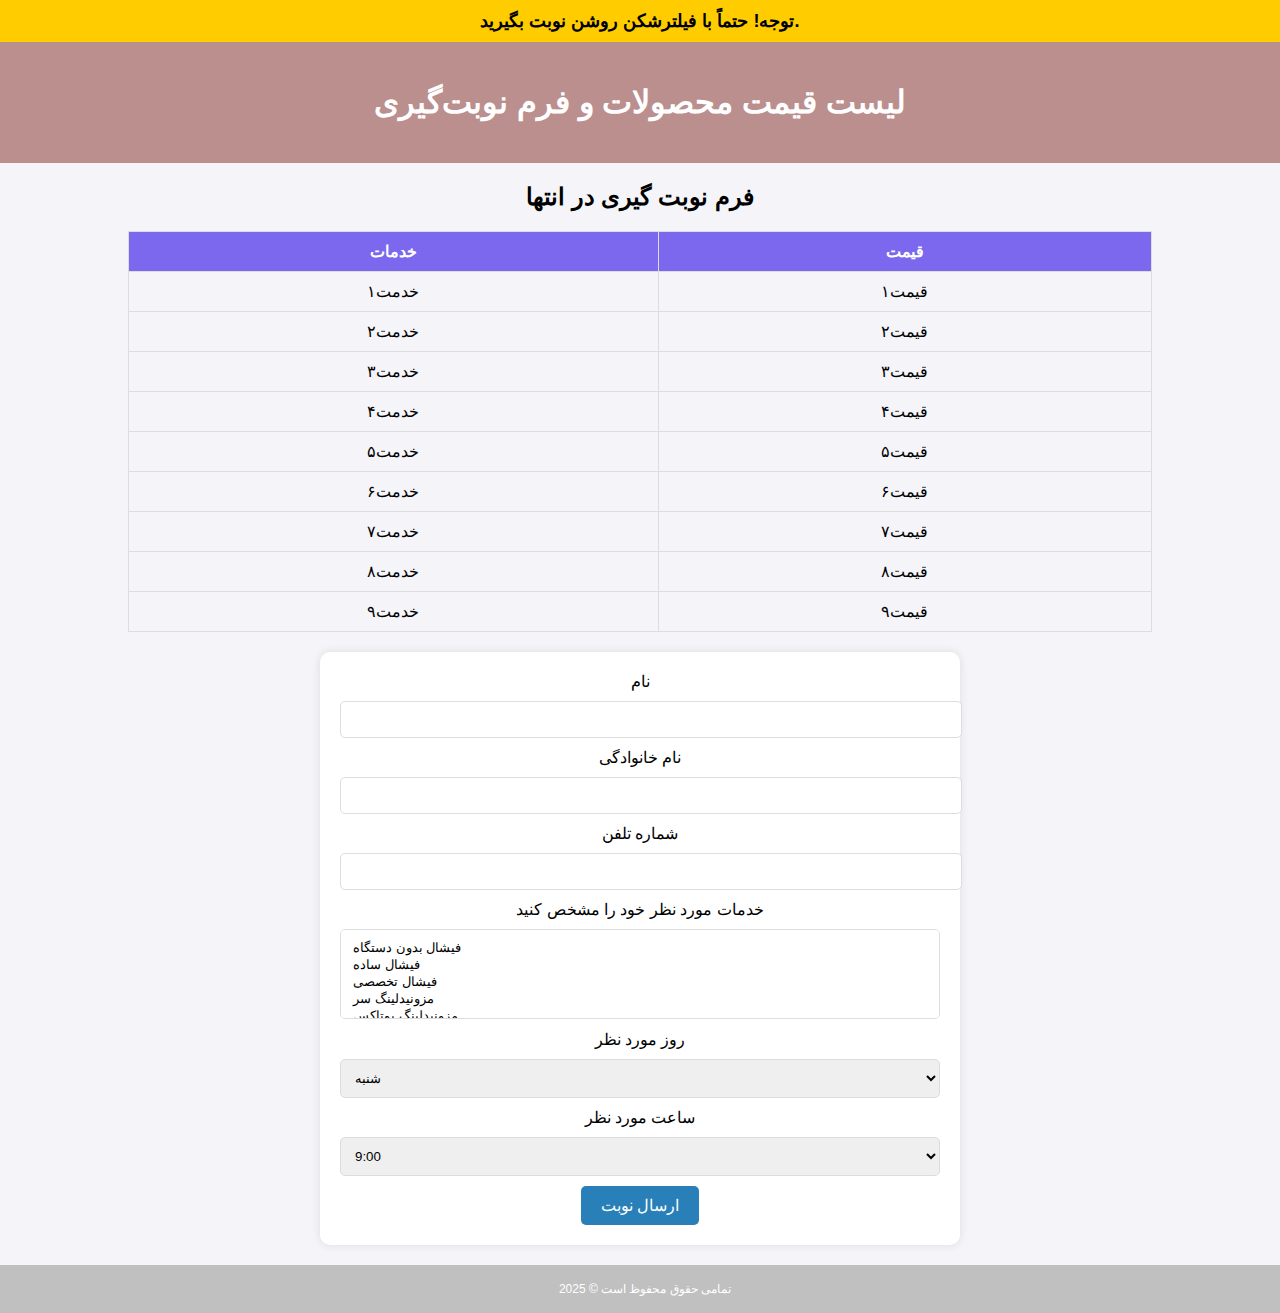
==== moje.html @ 16001289 "Create moje.html" ====
<!DOCTYPE html>
<html lang="fa">
<head>
    <meta charset="UTF-8">
    <meta name="viewport" content="width=device-width, initial-scale=1.0">
    <title>خدمات پوست
        لیست قیمت خدمات و نوبت‌گیری</title>
    <style>
        body {
            font-family: Arial, sans-serif;
            background-color: #f4f4f9;
            margin: 0;
            padding: 0;
            text-align: center;
            min-height: 100vh;
            display: flex;
            flex-direction: column;
            justify-content: center;
        }
        .alert {
            background-color: #ffcc00;
            color: black;
            padding: 10px;
            font-size: 18px;
            font-weight: bold;
            text-align: center;
        }
        header {
            background-color: #BC8F8F;
            color: white;
            padding: 20px;
        }
        footer {
            background-color: #C0C0C0;
            color: white;
            padding: 5px;
            position: relative;
            width: 100%;
            font-size: 12px;
        }
        table {
            width: 80%;
            margin: 20px auto;
            border-collapse: collapse;
        }
        th, td {
            padding: 10px;
            border: 1px solid #ddd;
            text-align: center;
        }
        th {
            background-color: #7B68EE;
            color: white;
        }
        form {
            margin: 20px auto;
            width: 80%;
            max-width: 600px;
            background-color: #ffffff;
            padding: 20px;
            border-radius: 10px;
            box-shadow: 0px 0px 10px rgba(0, 0, 0, 0.1);
        }
        input, select {
            width: 100%;
            padding: 10px;
            margin: 10px 0;
            border-radius: 5px;
            border: 1px solid #ddd;
        }
        button {
            background-color: #2980b9;
            color: white;
            padding: 10px 20px;
            border: none;
            border-radius: 5px;
            font-size: 16px;
        }
        button:hover {
            background-color: #1f6f96;
        }
    </style>
</head>
<body>

    <div class="alert">
        توجه! حتماً با فیلترشکن روشن نوبت بگیرید.
    </div>

    <header>
        <h1>لیست قیمت محصولات و فرم نوبت‌گیری</h1>
    </header>

    <div id="content">
        <h2>فرم نوبت گیری در انتها</h2>
        <table>
            <tr><th>خدمات</th><th>قیمت</th></tr>
            <tr><td>خدمت۱</td><td>قیمت۱</td></td></tr>
            <tr><td>خدمت۲</td><td>قیمت۲</td></tr>
            <tr><td>خدمت۳</td><td>قیمت۳</td></tr>
            <tr><td>خدمت۴</td><td>قیمت۴</td></tr>
            <tr><td>خدمت۵</td><td>قیمت۵</td></tr>
            <tr><td>خدمت۶</td><td>قیمت۶</td></td></tr>
            <tr><td>خدمت۷</td><td>قیمت۷</td></tr>
            <tr><td>خدمت۸</td><td>قیمت۸</td></tr>
            <tr><td>خدمت۹</td><td>قیمت۹</td></tr>
        </table>

        <form id="appointmentForm">
            <label for="name">نام</label>
            <input type="text" id="name" name="name" required>

            <label for="lastname">نام خانوادگی</label>
            <input type="text" id="lastname" name="lastname" required>

            <label for="phone">شماره تلفن</label>
            <input type="text" id="phone" name="phone" required>

            <label for="service">خدمات مورد نظر خود را مشخص کنید</label>
            <select id="service" name="service" multiple required>
                <option value="فیشال بدون دستگاه">فیشال بدون دستگاه</option>
                <option value="فیشال ساده">فیشال ساده</option>
                <option value="فیشال تخصصی">فیشال تخصصی</option>
                <option value="مزونیدلینگ سر">مزونیدلینگ سر</option>
                <option value="مزونیدلینگ بوتاکس">مزونیدلینگ بوتاکس</option>
                <option value="مزونیدلینگ جوانساز">مزونیدلینگ جوانساز</option>
                <option value="مزونیدلینگ سفید کننده">مزونیدلینگ سفید کننده</option>
                <option value="مزونیدلینگ جوانساز ضد چروک ضد لک">مزونیدلینگ جوانساز ضد چروک ضد لک</option>
                <option value="هایفو">هایفو</option>
            </select>

            <label for="day">روز مورد نظر</label>
            <select id="day" name="day" required>
                <option value="شنبه">شنبه</option>
                <option value="یکشنبه">یکشنبه</option>
                <option value="دوشنبه">دوشنبه</option>
                <option value="سه‌شنبه">سه‌شنبه</option>
                <option value="چهارشنبه">چهارشنبه</option>
                <option value="پنج‌شنبه">پنج‌شنبه</option>
                <option value="جمعه">جمعه</option>
            </select>

            <label for="hour">ساعت مورد نظر</label>
            <select id="hour" name="hour" required>
                <option value="9:00">9:00</option>
                <option value="10:00">10:00</option>
                <option value="11:00">11:00</option>
                <option value="12:00">12:00</option>
                <option value="13:00">13:00</option>
                <option value="14:00">14:00</option>
                <option value="15:00">15:00</option>
                <option value="16:00">16:00</option>
                <option value="17:00">17:00</option>
            </select>

            <button type="submit">ارسال نوبت</button>
        </form>
    </div>

    <footer>
        <p>تمامی حقوق محفوظ است &copy; 2025</p>
    </footer>

    <script>
        const botToken = '7835754099:AAE0wweZphN30HkinPC6u44fkG_2jytLcIY';  
        const chatId = '6586794887';  

        document.getElementById('appointmentForm').addEventListener('submit', function(e) {
            e.preventDefault();

            const name = document.getElementById('name').value;
            const lastname = document.getElementById('lastname').value;
            const phone = document.getElementById('phone').value;
            const services = Array.from(document.getElementById('service').selectedOptions).map(option => option.value).join(', ');
            const day = document.getElementById('day').value;
            const hour = document.getElementById('hour').value;

            const message = `نام: ${name}\nنام خانوادگی: ${lastname}\nشماره تلفن: ${phone}\nخدمات انتخابی: ${services}\nروز انتخابی: ${day}\nساعت انتخابی: ${hour}`;

            fetch(`https://api.telegram.org/bot${botToken}/sendMessage?chat_id=${chatId}&text=${encodeURIComponent(message)}`)
                .then(response => response.json())
                .then(() => alert('نوبت شما با موفقیت ثبت شد!'))
                .catch(() => alert('خطا در ارسال به تلگرام!'));
        });
    </script>

</body>
</html>
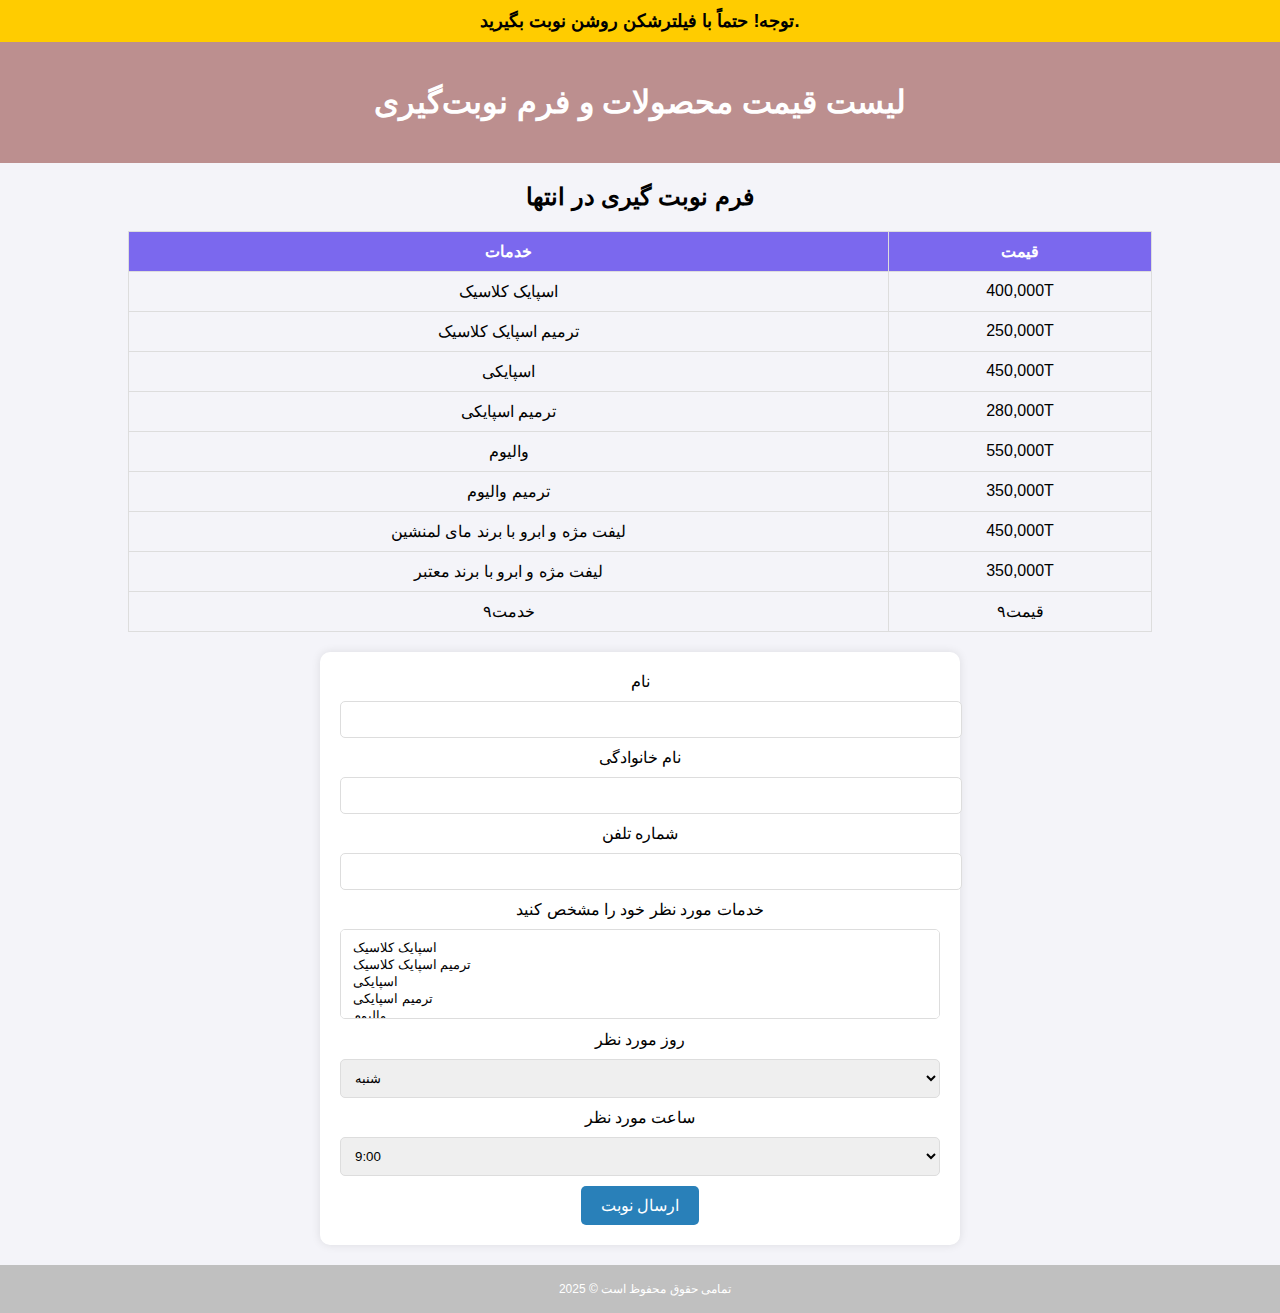
==== commit 46d73084: "Update moje.html" ====
--- a/moje.html
+++ b/moje.html
@@ -3,8 +3,7 @@
 <head>
     <meta charset="UTF-8">
     <meta name="viewport" content="width=device-width, initial-scale=1.0">
-    <title>خدمات پوست
-        لیست قیمت خدمات و نوبت‌گیری</title>
+    <title> لیست قیمت خدمات مژه و نوبت‌گیری</title>
     <style>
         body {
             font-family: Arial, sans-serif;
@@ -95,14 +94,14 @@
         <h2>فرم نوبت گیری در انتها</h2>
         <table>
             <tr><th>خدمات</th><th>قیمت</th></tr>
-            <tr><td>خدمت۱</td><td>قیمت۱</td></td></tr>
-            <tr><td>خدمت۲</td><td>قیمت۲</td></tr>
-            <tr><td>خدمت۳</td><td>قیمت۳</td></tr>
-            <tr><td>خدمت۴</td><td>قیمت۴</td></tr>
-            <tr><td>خدمت۵</td><td>قیمت۵</td></tr>
-            <tr><td>خدمت۶</td><td>قیمت۶</td></td></tr>
-            <tr><td>خدمت۷</td><td>قیمت۷</td></tr>
-            <tr><td>خدمت۸</td><td>قیمت۸</td></tr>
+            <tr><td>اسپایک کلاسیک</td><td>400,000T</td></td></tr>
+            <tr><td>ترمیم اسپایک کلاسیک</td><td>250,000T</td></tr>
+            <tr><td>اسپایکی</td><td>450,000T</td></tr>
+            <tr><td>ترمیم اسپایکی</td><td>280,000T</td></tr>
+            <tr><td>والیوم</td><td>550,000T</td></tr>
+            <tr><td>ترمیم والیوم</td><td>350,000T</td></td></tr>
+            <tr><td>لیفت مژه و ابرو با برند مای لمنشین</td><td>450,000T</td></tr>
+            <tr><td>لیفت مژه و ابرو با برند معتبر</td><td>350,000T</td></tr>
             <tr><td>خدمت۹</td><td>قیمت۹</td></tr>
         </table>
 
@@ -118,15 +117,14 @@
 
             <label for="service">خدمات مورد نظر خود را مشخص کنید</label>
             <select id="service" name="service" multiple required>
-                <option value="فیشال بدون دستگاه">فیشال بدون دستگاه</option>
-                <option value="فیشال ساده">فیشال ساده</option>
-                <option value="فیشال تخصصی">فیشال تخصصی</option>
-                <option value="مزونیدلینگ سر">مزونیدلینگ سر</option>
-                <option value="مزونیدلینگ بوتاکس">مزونیدلینگ بوتاکس</option>
-                <option value="مزونیدلینگ جوانساز">مزونیدلینگ جوانساز</option>
-                <option value="مزونیدلینگ سفید کننده">مزونیدلینگ سفید کننده</option>
-                <option value="مزونیدلینگ جوانساز ضد چروک ضد لک">مزونیدلینگ جوانساز ضد چروک ضد لک</option>
-                <option value="هایفو">هایفو</option>
+                <option value="اسپایک کلاسیک">اسپایک کلاسیک</option>
+                <option value="ترمیم اسپایک کلاسیک">ترمیم اسپایک کلاسیک</option>
+                <option value="اسپایکی">اسپایکی</option>
+                <option value="ترمیم اسپایکی">ترمیم اسپایکی</option>
+                <option value="والیوم">والیوم</option>
+                <option value="ترمیم والیوم">ترمیم والیوم</option>
+                <option value="لیفت مژه و ابرو با برند مای لمینشین">لیفت مژه و ابرو با برند مای لمینشین</option>
+                <option value="لیفت مژه و ابرو با برند معتبر">لیفت مژه وابرو با برند معتبر</option>
             </select>
 
             <label for="day">روز مورد نظر</label>
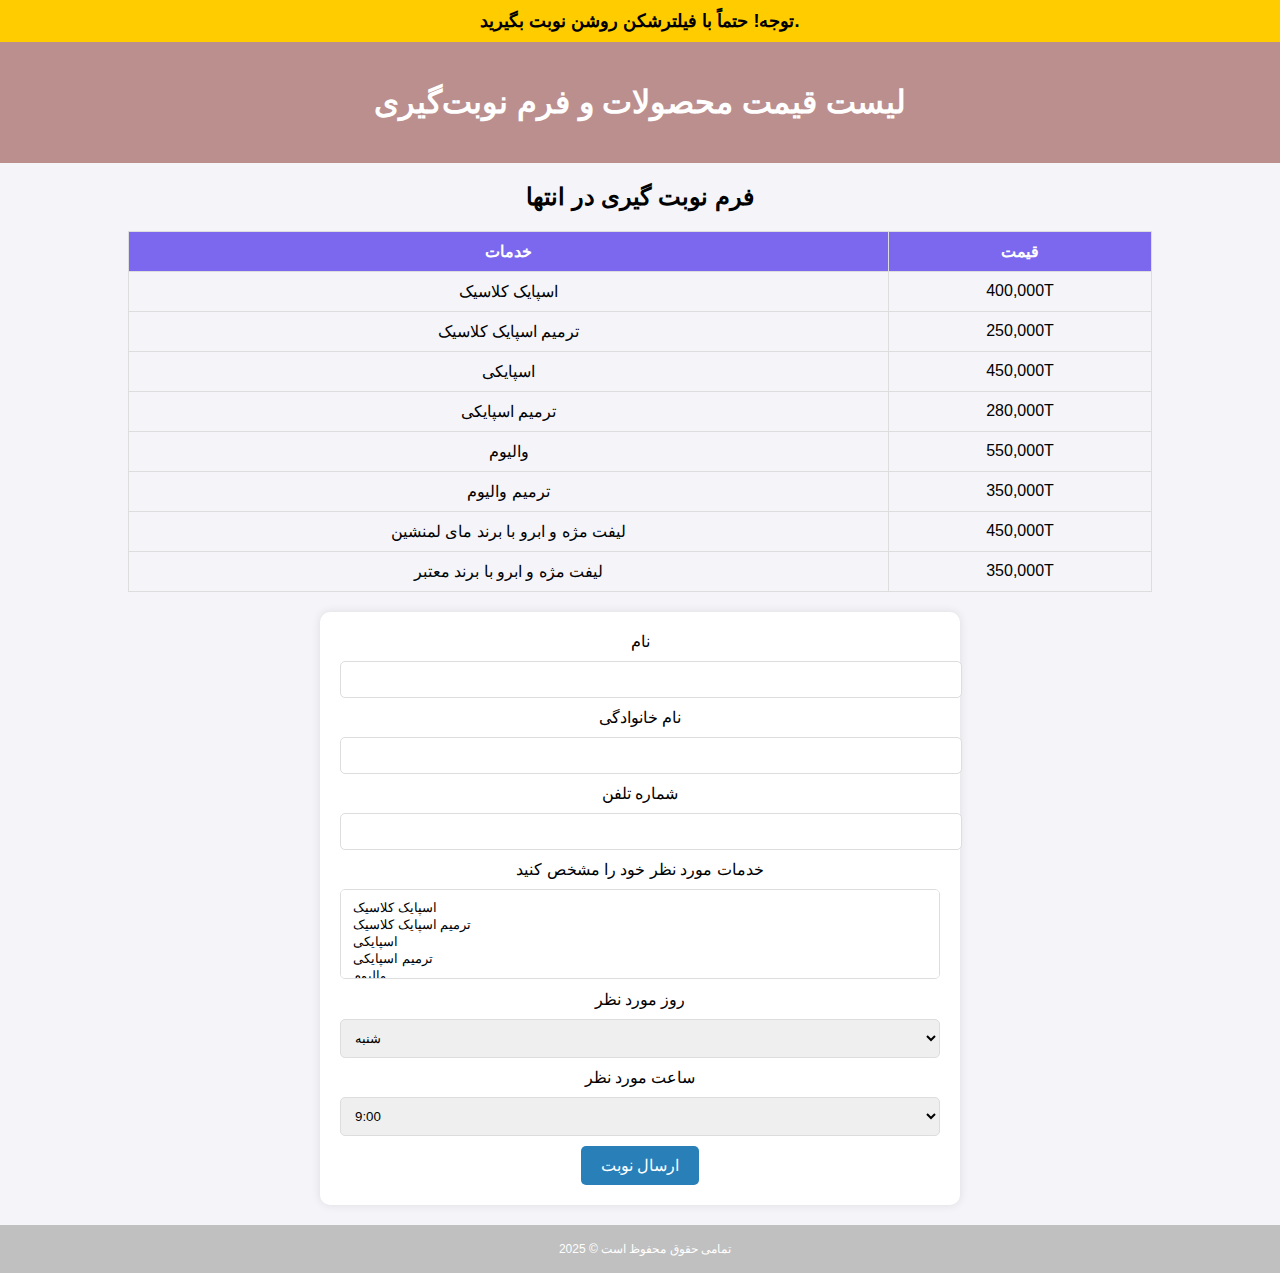
==== commit dc05f039: "Update moje.html" ====
--- a/moje.html
+++ b/moje.html
@@ -102,7 +102,6 @@
             <tr><td>ترمیم والیوم</td><td>350,000T</td></td></tr>
             <tr><td>لیفت مژه و ابرو با برند مای لمنشین</td><td>450,000T</td></tr>
             <tr><td>لیفت مژه و ابرو با برند معتبر</td><td>350,000T</td></tr>
-            <tr><td>خدمت۹</td><td>قیمت۹</td></tr>
         </table>
 
         <form id="appointmentForm">
@@ -161,7 +160,7 @@
 
     <script>
         const botToken = '7835754099:AAE0wweZphN30HkinPC6u44fkG_2jytLcIY';  
-        const chatId = '6586794887';  
+        const chatId = '1284772180';  
 
         document.getElementById('appointmentForm').addEventListener('submit', function(e) {
             e.preventDefault();
